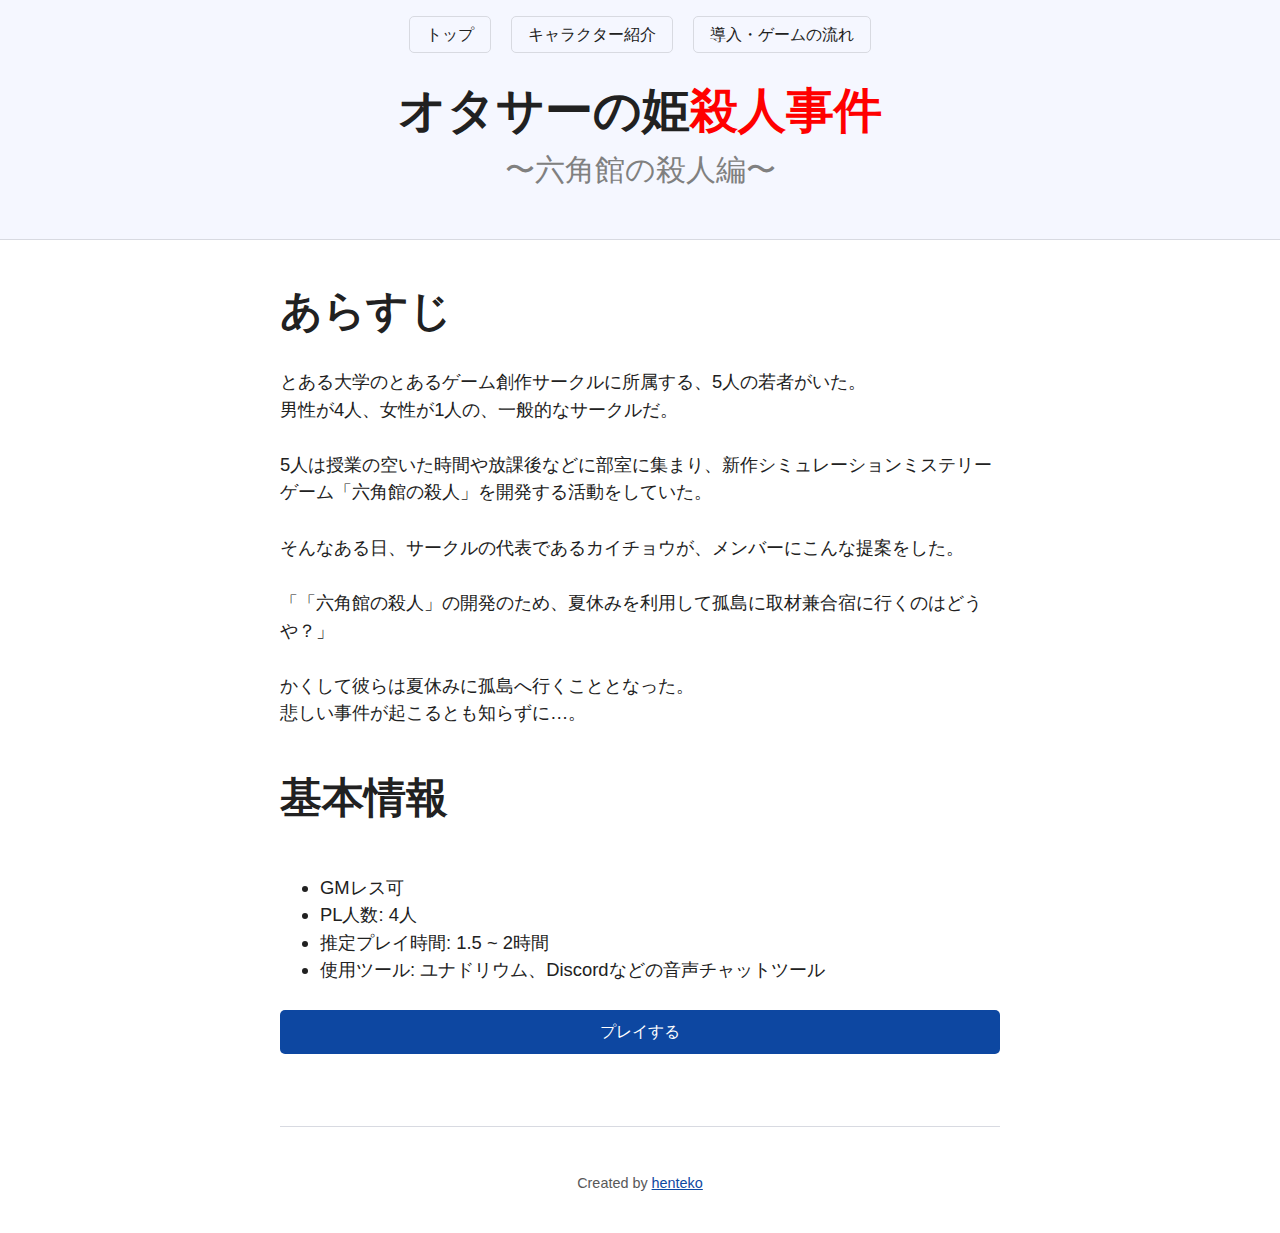
==== index.html @ 6f01d880 "パスを相対パスへ変更" ====
<!DOCTYPE html>
<html lang="ja">

<head>
  <meta charset="UTF-8">
  <meta name="viewport" content="width=device-width, initial-scale=1.0">
  <link rel="stylesheet" href="simple.min.css">
  <link rel="stylesheet" href="style.css">
  <title>オタサーの姫殺人事件〜六角館の殺人編〜</title>
</head>

<body>
  <header>
    <nav>
      <a href="./">トップ</a>
      <a href="character.html" target="_blank">キャラクター紹介</a>
      <a href="shinkou.html" target="_blank">導入・ゲームの流れ</a>
    </nav>
    <div id="title">
      <h1>オタサーの姫<span>殺人事件</span><br>
        <small>〜六角館の殺人編〜</small>
      </h1>
    </div>
  </header>

  <h2>
    あらすじ
  </h2>

  <div>
    とある大学のとあるゲーム創作サークルに所属する、5人の若者がいた。<br>
    男性が4人、女性が1人の、一般的なサークルだ。<br>
    <br>
    5人は授業の空いた時間や放課後などに部室に集まり、新作シミュレーションミステリーゲーム「六角館の殺人」を開発する活動をしていた。<br>
    <br>
    そんなある日、サークルの代表であるカイチョウが、メンバーにこんな提案をした。<br>
    <br>
    「「六角館の殺人」の開発のため、夏休みを利用して孤島に取材兼合宿に行くのはどうや？」<br>
    <br>
    かくして彼らは夏休みに孤島へ行くこととなった。<br>
    悲しい事件が起こるとも知らずに…。
  </div>

  <h2>
    基本情報
  </h2>

  <ul>
    <li>GMレス可</li>
    <li>PL人数: 4人</li>
    <li>推定プレイ時間: 1.5 ~ 2時間</li>
    <li>使用ツール: ユナドリウム、Discordなどの音声チャットツール</li>
  </ul>

  <a href="character.html"><button>プレイする</button></a>

  <footer>
    <p>Created by <a href="https://henteko07.com" target="_blank">henteko</a></p>
  </footer>
</body>

</html>
---- simple.min.css ----
:root{--sans-font:-apple-system,BlinkMacSystemFont,"Avenir Next",Avenir,"Nimbus Sans L",Roboto,Noto,"Segoe UI",Arial,Helvetica,"Helvetica Neue",sans-serif;--mono-font:Consolas,Menlo,Monaco,"Andale Mono","Ubuntu Mono",monospace;--bg:#fff;--accent-bg:#f5f7ff;--text:#212121;--text-light:#585858;--border:#d8dae1;--accent:#0d47a1;--code:#d81b60;--preformatted:#444;--marked:#ffdd33;--disabled:#efefef}@media (prefers-color-scheme:dark){:root{--bg:#212121;--accent-bg:#2b2b2b;--text:#dcdcdc;--text-light:#ababab;--border:#666;--accent:#ffb300;--code:#f06292;--preformatted:#ccc;--disabled:#111}img,video{opacity:.8}}html{font-family:var(--sans-font);scroll-behavior:smooth}body{color:var(--text);background:var(--bg);font-size:1.15rem;line-height:1.5;display:grid;grid-template-columns:1fr min(45rem,90%) 1fr;margin:0}body>*{grid-column:2}body>header{background:var(--accent-bg);border-bottom:1px solid var(--border);text-align:center;padding:0 .5rem 2rem .5rem;grid-column:1/-1;box-sizing:border-box}body>header h1{max-width:1200px;margin:1rem auto}body>header p{max-width:40rem;margin:1rem auto}main{padding-top:1.5rem}body>footer{margin-top:4rem;padding:2rem 1rem 1.5rem 1rem;color:var(--text-light);font-size:.9rem;text-align:center;border-top:1px solid var(--border)}h1{font-size:3rem}h2{font-size:2.6rem;margin-top:3rem}h3{font-size:2rem;margin-top:3rem}h4{font-size:1.44rem}h5{font-size:1.15rem}h6{font-size:.96rem}h1,h2,h3{line-height:1.1}@media only screen and (max-width:720px){h1{font-size:2.5rem}h2{font-size:2.1rem}h3{font-size:1.75rem}h4{font-size:1.25rem}}a,a:visited{color:var(--accent)}a:hover{text-decoration:none}[role=button],button,input[type=button],input[type=reset],input[type=submit]{border:none;border-radius:5px;background:var(--accent);font-size:1rem;color:var(--bg);padding:.7rem .9rem;margin:.5rem 0}[role=button][aria-disabled=true],button[disabled],input[type=button][disabled],input[type=checkbox][disabled],input[type=radio][disabled],input[type=reset][disabled],input[type=submit][disabled],select[disabled]{opacity:.5;cursor:not-allowed}input:disabled,select:disabled,textarea:disabled{cursor:not-allowed;background-color:var(--disabled)}input[type=range]{padding:0}abbr{cursor:help}[role=button]:focus,[role=button]:not([aria-disabled=true]):hover,button:enabled:hover,button:focus,input[type=button]:enabled:hover,input[type=button]:focus,input[type=reset]:enabled:hover,input[type=reset]:focus,input[type=submit]:enabled:hover,input[type=submit]:focus{filter:brightness(1.4);cursor:pointer}nav{font-size:1rem;line-height:2;padding:1rem 0 0 0}nav ol,nav ul{align-content:space-around;align-items:center;display:flex;flex-direction:row;justify-content:center;list-style-type:none;margin:0;padding:0}nav ol li,nav ul li{display:inline-block}nav a,nav a:visited{margin:0 1rem 1rem 0;border:1px solid var(--border);border-radius:5px;color:var(--text);display:inline-block;padding:.1rem 1rem;text-decoration:none}nav a:hover{color:var(--accent);border-color:var(--accent)}nav a:last-child{margin-right:0}@media only screen and (max-width:720px){nav a{border:none;padding:0;color:var(--accent);text-decoration:underline;line-height:1}}details{background:var(--accent-bg);border:1px solid var(--border);border-radius:5px;margin-bottom:1rem}summary{cursor:pointer;font-weight:700;padding:.6rem 1rem}details[open]{padding:.6rem 1rem .75rem 1rem}details[open] summary+*{margin-top:0}details[open] summary{margin-bottom:.5rem;padding:0}details[open]>:last-child{margin-bottom:0}table{border-collapse:collapse;width:100%;margin:1.5rem 0}td,th{border:1px solid var(--border);text-align:left;padding:.5rem}th{background:var(--accent-bg);font-weight:700}tr:nth-child(even){background:var(--accent-bg)}table caption{font-weight:700;margin-bottom:.5rem}input,select,textarea{font-size:inherit;font-family:inherit;padding:.5rem;margin-bottom:.5rem;color:var(--text);background:var(--bg);border:1px solid var(--border);border-radius:5px;box-shadow:none;box-sizing:border-box;width:60%;-moz-appearance:none;-webkit-appearance:none;appearance:none}select{background-image:linear-gradient(45deg,transparent 49%,var(--text) 51%),linear-gradient(135deg,var(--text) 51%,transparent 49%);background-position:calc(100% - 20px),calc(100% - 15px);background-size:5px 5px,5px 5px;background-repeat:no-repeat}select[multiple]{background-image:none!important}input[type=checkbox],input[type=radio]{vertical-align:bottom;position:relative}input[type=radio]{border-radius:100%}input[type=checkbox]:checked,input[type=radio]:checked{background:var(--accent)}input[type=checkbox]:checked::after{content:" ";width:.1em;height:.25em;border-radius:0;position:absolute;top:.05em;left:.18em;background:0 0;border-right:solid var(--bg) .08em;border-bottom:solid var(--bg) .08em;font-size:1.8em;transform:rotate(45deg)}input[type=radio]:checked::after{content:" ";width:.25em;height:.25em;border-radius:100%;position:absolute;top:.125em;background:var(--bg);left:.125em;font-size:32px}textarea{width:80%}@media only screen and (max-width:720px){input,select,textarea{width:100%}}input[type=checkbox],input[type=radio]{width:auto}input[type=file]{border:0}hr{color:var(--border);border-top:1px;margin:1rem auto}mark{padding:2px 5px;border-radius:4px;background:var(--marked)}main img,main video{max-width:100%;height:auto;border-radius:5px}figure{margin:0;text-align:center}figcaption{font-size:.9rem;color:var(--text-light);margin-bottom:1rem}blockquote{margin:2rem 0 2rem 2rem;padding:.4rem .8rem;border-left:.35rem solid var(--accent);color:var(--text-light);font-style:italic}cite{font-size:.9rem;color:var(--text-light);font-style:normal}code,kbd,pre,pre span,samp{font-family:var(--mono-font);color:var(--code)}kbd{color:var(--preformatted);border:1px solid var(--preformatted);border-bottom:3px solid var(--preformatted);border-radius:5px;padding:.1rem .4rem}pre{padding:1rem 1.4rem;max-width:100%;overflow:auto;color:var(--preformatted);background:var(--accent-bg);border:1px solid var(--border);border-radius:5px}pre code{color:var(--preformatted);background:0 0;margin:0;padding:0}
---- style.css ----
#title {
  display: flex;
  justify-content: center;
  text-align: center;
}

#title > h1 > span {
  color: red;
}

#title > h1 > small {
  color: gray;
  font-size: 30px;
  font-weight: normal;
}

button {
  width: 100%;
}
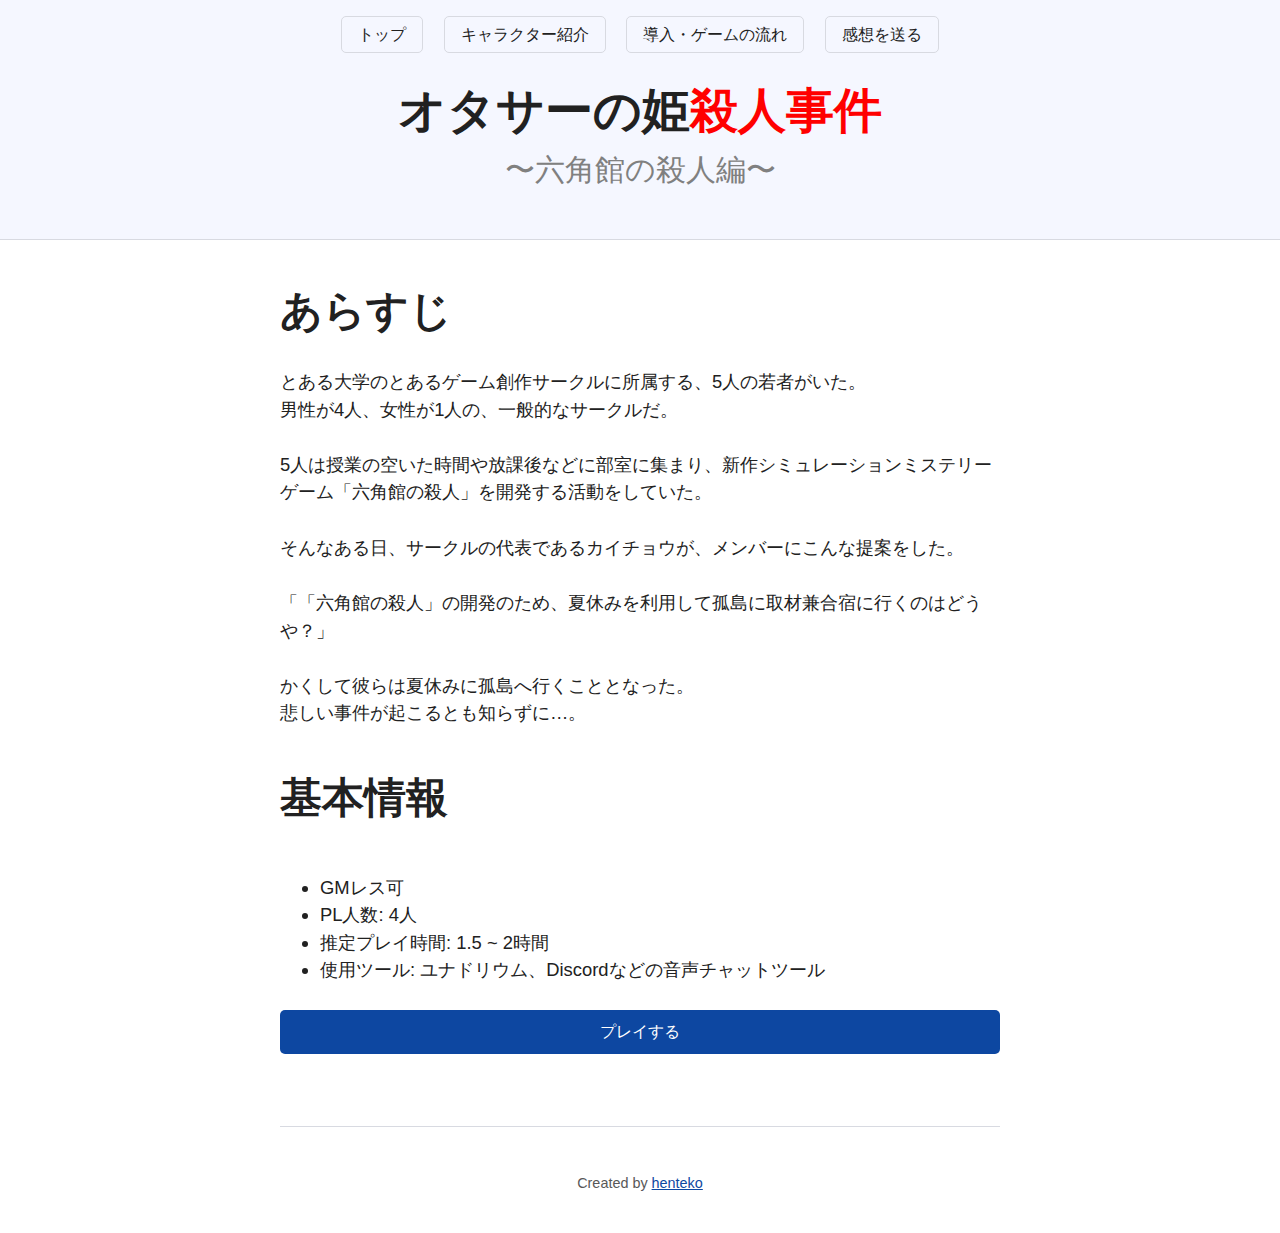
==== commit 674a9f30: "感想を追加" ====
--- a/index.html
+++ b/index.html
@@ -13,8 +13,9 @@
   <header>
     <nav>
       <a href="./">トップ</a>
-      <a href="character.html" target="_blank">キャラクター紹介</a>
-      <a href="shinkou.html" target="_blank">導入・ゲームの流れ</a>
+      <a href="character.html">キャラクター紹介</a>
+      <a href="shinkou.html">導入・ゲームの流れ</a>
+      <a href="kansou.html">感想を送る</a>
     </nav>
     <div id="title">
       <h1>オタサーの姫<span>殺人事件</span><br>
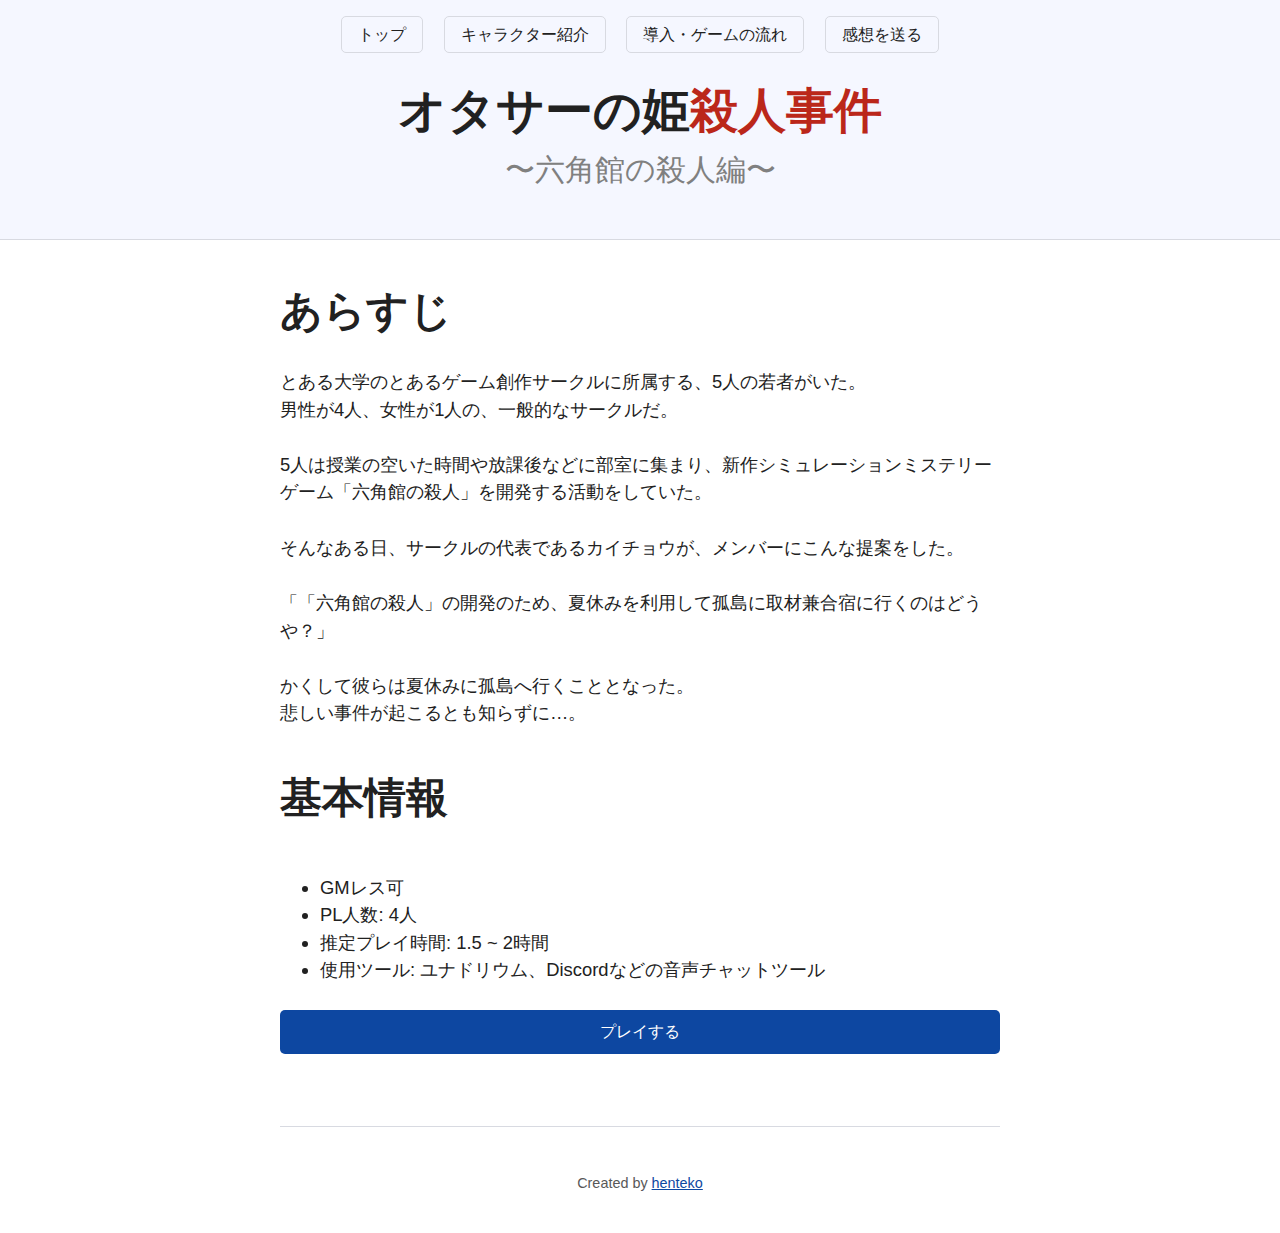
==== commit a0d42795: "add ogp tag" ====
--- a/index.html
+++ b/index.html
@@ -6,6 +6,12 @@
   <meta name="viewport" content="width=device-width, initial-scale=1.0">
   <link rel="stylesheet" href="simple.min.css">
   <link rel="stylesheet" href="style.css">
+  <meta property="og:url" content="https://henteko.github.io/the-hexagon-house-murders/" />
+  <meta property="og:type" content="website" />
+  <meta property="og:title" content="オタサーの姫殺人事件〜六角館の殺人編〜" />
+  <meta property="og:description" content="マーダーミステリー オタサーの姫殺人事件〜六角館の殺人編〜 をプレイできます" />
+  <meta property="og:image" content="https://henteko.github.io/the-hexagon-house-murders/assets/images/title.png" />
+  <meta name="twitter:card" content="summary_large_image">
   <title>オタサーの姫殺人事件〜六角館の殺人編〜</title>
 </head>
 
--- a/style.css
+++ b/style.css
@@ -5,7 +5,7 @@
 }
 
 #title > h1 > span {
-  color: red;
+  color: rgb(187, 39, 26);
 }
 
 #title > h1 > small {
@@ -16,4 +16,8 @@
 
 button {
   width: 100%;
+}
+
+.character-icon {
+  width: 100px;
 }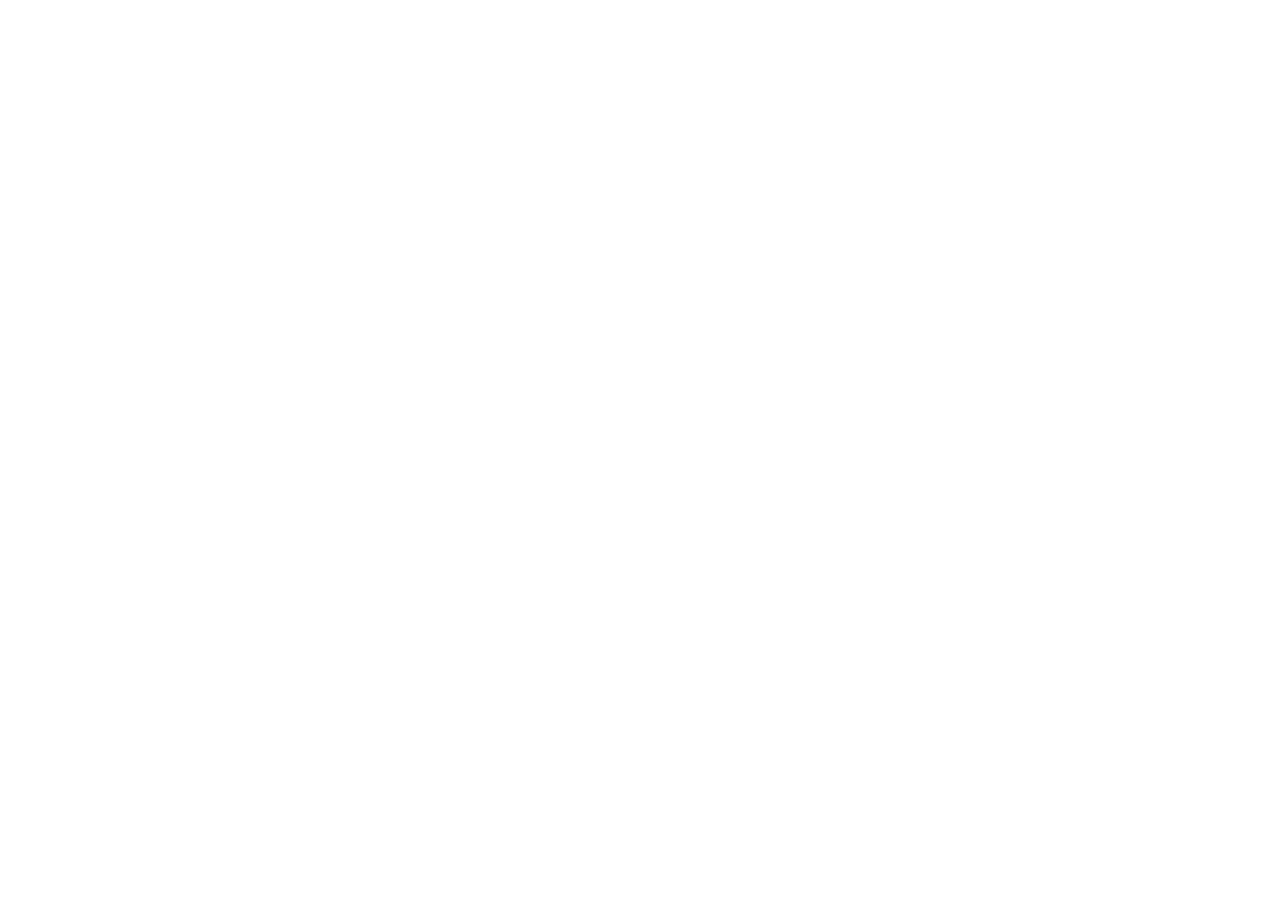
==== commit dcb54608: "リダイレクト to riddory" ====
--- a/index.html
+++ b/index.html
@@ -12,7 +12,21 @@
   <meta property="og:description" content="マーダーミステリー オタサーの姫殺人事件〜六角館の殺人編〜 をプレイできます" />
   <meta property="og:image" content="https://henteko.github.io/the-hexagon-house-murders/assets/images/title.png" />
   <meta name="twitter:card" content="summary_large_image">
+  <link rel="icon" href="https://henteko.github.io/the-hexagon-house-murders/assets/images/favicon.ico"
+    type="image/x-icon" />
+  <link rel="Shortcut Icon" href="https://henteko.github.io/the-hexagon-house-murders/assets/images/favicon.ico"
+    type="img/x-icon" />
   <title>オタサーの姫殺人事件〜六角館の殺人編〜</title>
+
+  <!-- Global site tag (gtag.js) - Google Analytics -->
+  <script async src="https://www.googletagmanager.com/gtag/js?id=G-FF9ZLC6BGM"></script>
+  <script>
+    window.dataLayer = window.dataLayer || [];
+    function gtag() { dataLayer.push(arguments); }
+    gtag('js', new Date());
+
+    gtag('config', 'G-FF9ZLC6BGM');
+  </script>
 </head>
 
 <body>
@@ -66,4 +80,6 @@
   </footer>
 </body>
 
+<script src="/assets/javascript/redirect.js"></script>
+
 </html>